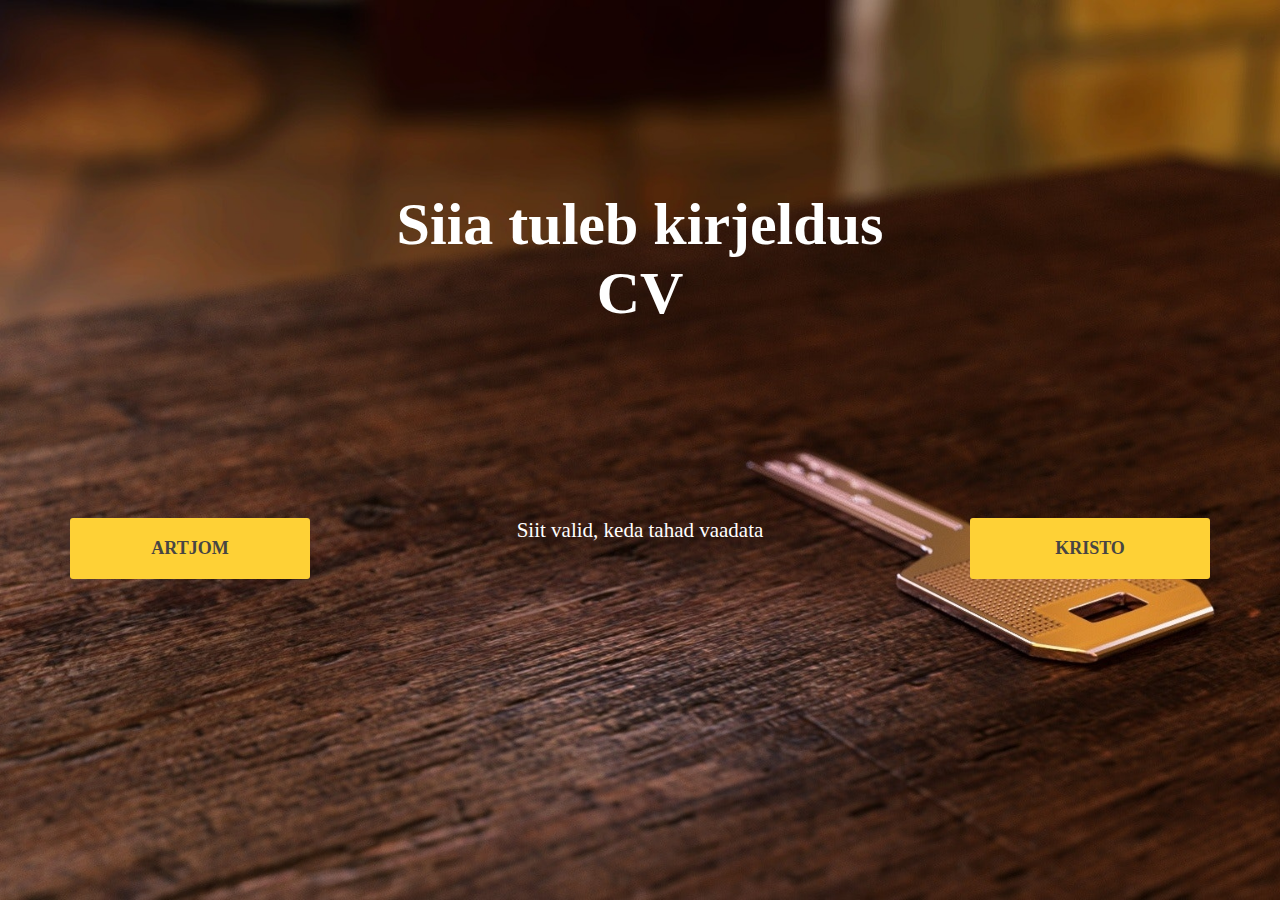
==== index.html @ 452f4153 "Näide" ====
<!DOCTYPE html>
<html>
<head>
  <link rel="stylesheet" href="style.css">
</head>
<body>
	<div class="MainBlock">
		<h1>Siia tuleb kirjeldus <br> CV</h1>
		<div class="NamesButton">
			<a class="ArtjomButton">Artjom</a>
			<a class="NimedeKirjeldus">Siit valid, keda tahad vaadata</a>
			<a class="KristoButton">Kristo</a>
		</div>
	</div>
</body>
</html>
---- style.css ----
body{
	padding: 0;
	margin: 0;
	
	background: url(images/background.jpg) no-repeat center top / cover;
	height: 100vh;
}	


.MainBlock{
	padding-top: 150px;
	text-align: center;
}

.MainBlock h1{
	font-size: 60px;
	color:white;
}

.NamesButton{
	padding-top: 150px;
}

.ArtjomButton{
	background: #fed136;
	color: #484543;
	border-radius: 3px;
	display: block;
	width: 240px;
	padding: 20px 0;
	margin: 0 auto;
	text-decoration: none;
	text-align: center;
	text-transform: uppercase;
	font-weight: bold;
	font-size: 18px;
	margin-left: 70px;
	float:left;
}

.KristoButton{
	background: #fed136;
	color: #484543;
	border-radius: 3px;
	display: block;
	width: 240px;
	padding: 20px 0;
	margin: 0 auto;
	text-decoration: none;
	text-align: center;
	text-transform: uppercase;
	font-weight: bold;
	font-size: 18px;
	margin-right: 70px;
	float:right;
}

.NimedeKirjeldus{
	float:center;
	color: white;
	font-size: 21px;
	font-family: "Times New Roman", Times, serif;
}

@media screen and (max-width: 630px) {
    .KristoButton {
        width: 100px;
    }
	.ArtjomButton {
        width: 100px;
    }
}
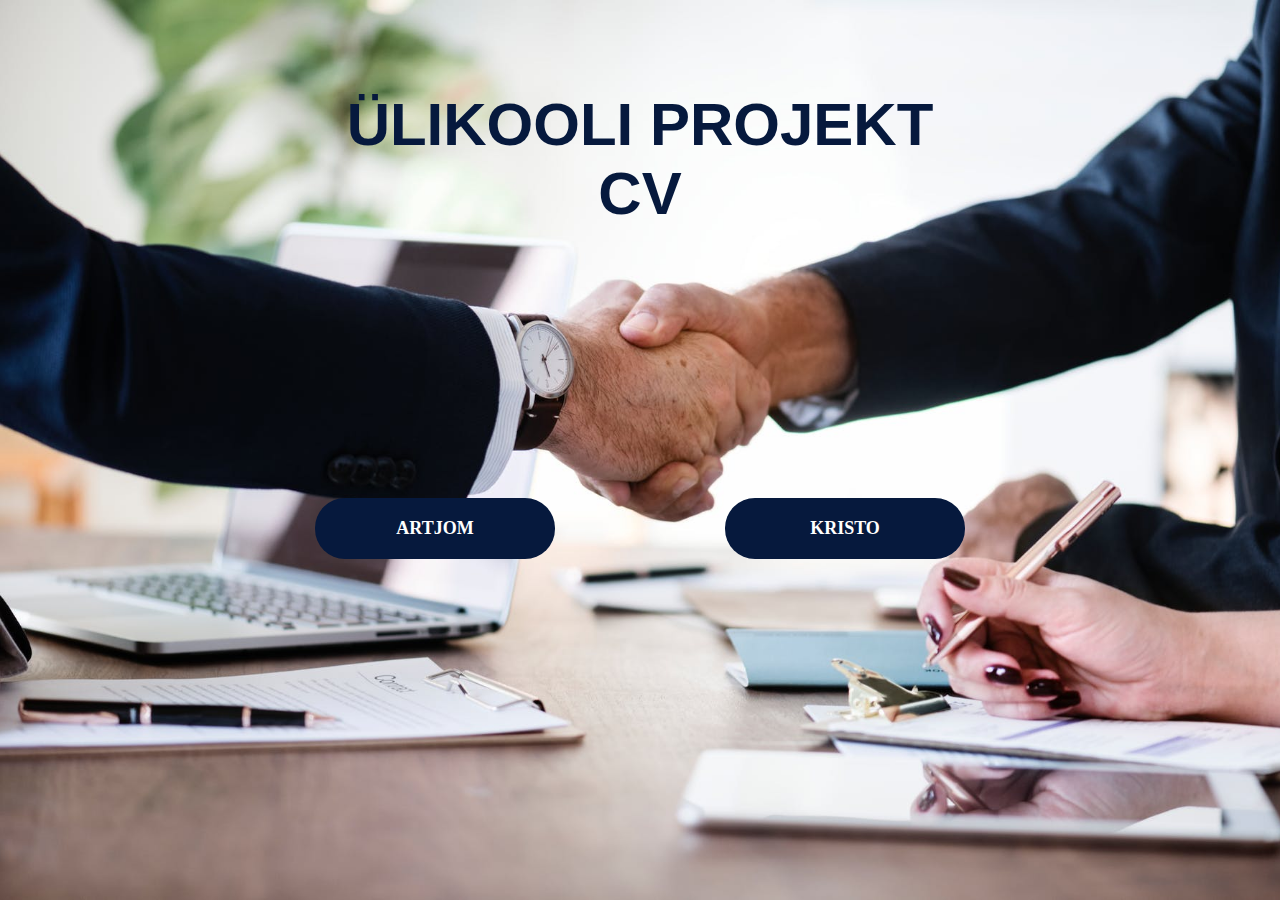
==== commit 7a4d23f5: "Lõpp maket" ====
--- a/index.html
+++ b/index.html
@@ -4,12 +4,13 @@
   <link rel="stylesheet" href="style.css">
 </head>
 <body>
-	<div class="MainBlock">
-		<h1>Siia tuleb kirjeldus <br> CV</h1>
-		<div class="NamesButton">
-			<a class="ArtjomButton">Artjom</a>
-			<a class="NimedeKirjeldus">Siit valid, keda tahad vaadata</a>
-			<a class="KristoButton">Kristo</a>
+	<div class="Container">
+		<div class="MainBlock">
+			<h1>Ülikooli projekt<br>CV</h1>
+			<div class="NamesButton">
+				<a class="ArtjomButton" href="file:///C:/Users/Artjom/Desktop/WebsiteSE/CV.html">Artjom</a>
+				<a class="KristoButton">Kristo</a>
+			</div>
 		</div>
 	</div>
 </body>
--- a/style.css
+++ b/style.css
@@ -2,29 +2,36 @@
 	padding: 0;
 	margin: 0;
 	
-	background: url(images/background.jpg) no-repeat center top / cover;
+	background: url(images/background1.jpeg) no-repeat center top / cover;
 	height: 100vh;
 }	
 
+.Container{
+	width: 990px;
+	margin: 0 auto;
+}
+
 
 .MainBlock{
-	padding-top: 150px;
+	padding-top: 50px;
 	text-align: center;
 }
 
 .MainBlock h1{
 	font-size: 60px;
-	color:white;
+	color: #06193d;
+	font-family:Helvetica, Arial, sans-serif;
+	text-transform: uppercase;
 }
 
 .NamesButton{
-	padding-top: 150px;
+	padding-top: 230px;
 }
 
 .ArtjomButton{
-	background: #fed136;
-	color: #484543;
-	border-radius: 3px;
+	background: #06193d;
+	color: white;
+	border-radius: 30px;
 	display: block;
 	width: 240px;
 	padding: 20px 0;
@@ -34,14 +41,14 @@
 	text-transform: uppercase;
 	font-weight: bold;
 	font-size: 18px;
-	margin-left: 70px;
+	margin-left: 170px;
 	float:left;
 }
 
 .KristoButton{
-	background: #fed136;
-	color: #484543;
-	border-radius: 3px;
+	background: #06193d;
+	color: white;
+	border-radius: 30px;
 	display: block;
 	width: 240px;
 	padding: 20px 0;
@@ -51,15 +58,8 @@
 	text-transform: uppercase;
 	font-weight: bold;
 	font-size: 18px;
-	margin-right: 70px;
+	margin-right: 170px;
 	float:right;
-}
-
-.NimedeKirjeldus{
-	float:center;
-	color: white;
-	font-size: 21px;
-	font-family: "Times New Roman", Times, serif;
 }
 
 @media screen and (max-width: 630px) {
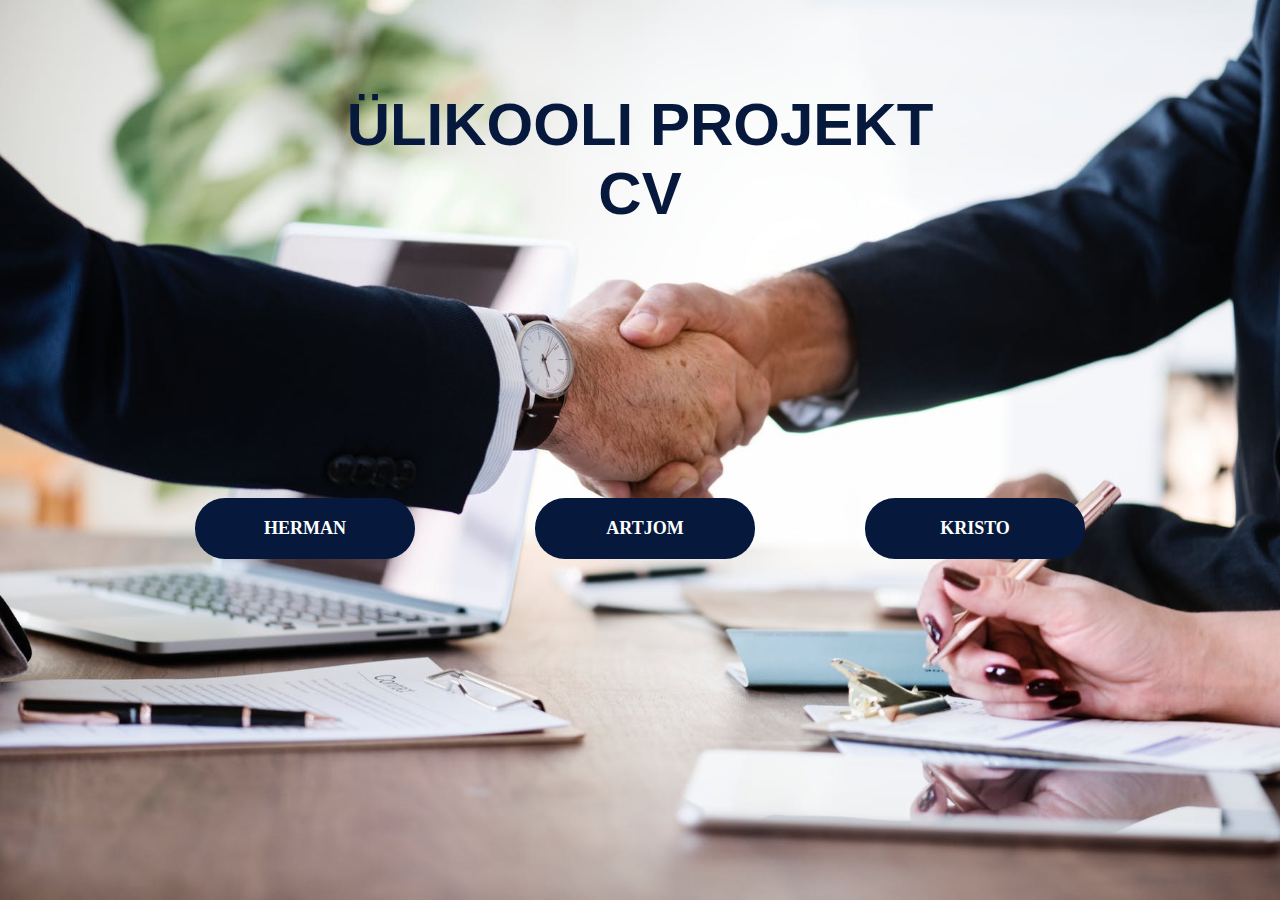
==== commit 050db91b: "Lisasin nupu Hermani jaoks ja CV-sse panin sotsiaal nupud" ====
--- a/index.html
+++ b/index.html
@@ -8,7 +8,8 @@
 		<div class="MainBlock">
 			<h1>Ülikooli projekt<br>CV</h1>
 			<div class="NamesButton">
-				<a class="ArtjomButton" href="file:///C:/Users/Artjom/Desktop/WebsiteSE/CV.html">Artjom</a>
+				<a class="HermanButton">Herman</a>
+				<a  class="ArtjomButton" href="file:///C:/Users/Artjom/Desktop/WebsiteSE/CV.html">Artjom</a>
 				<a class="KristoButton">Kristo</a>
 			</div>
 		</div>
--- a/style.css
+++ b/style.css
@@ -28,47 +28,60 @@
 	padding-top: 230px;
 }
 
+.HermanButton{
+	background: #06193d;
+	color: white;
+	border-radius: 30px;
+	float:left;
+	width: 220px;
+	font-size: 18px;
+	text-transform: uppercase;
+	text-align: center;
+	padding: 20px 0;
+	font-weight: bold;
+	margin-left: 50px;
+}
+
 .ArtjomButton{
 	background: #06193d;
 	color: white;
 	border-radius: 30px;
-	display: block;
-	width: 240px;
+	text-decoration: none;
+	float:left;
+	width: 220px;
+	font-size: 18px;
+	text-transform: uppercase;
+	text-align: center;
 	padding: 20px 0;
-	margin: 0 auto;
-	text-decoration: none;
-	text-align: center;
-	text-transform: uppercase;
 	font-weight: bold;
-	font-size: 18px;
-	margin-left: 170px;
-	float:left;
+	margin-left: 120px;
 }
 
 .KristoButton{
 	background: #06193d;
 	color: white;
 	border-radius: 30px;
-	display: block;
-	width: 240px;
+	float:right;
+	width: 220px;
+	font-size: 18px;
+	text-transform: uppercase;
+	text-align: center;
 	padding: 20px 0;
-	margin: 0 auto;
-	text-decoration: none;
-	text-align: center;
-	text-transform: uppercase;
 	font-weight: bold;
-	font-size: 18px;
-	margin-right: 170px;
-	float:right;
+	margin-right: 50px;
 }
 
-@media screen and (max-width: 630px) {
-    .KristoButton {
-        width: 100px;
-    }
-	.ArtjomButton {
-        width: 100px;
-    }
+.ArtjomButton:hover{
+	background: #092551;
+	color: white;
+	border-radius: 30px;
+	text-decoration: none;
+	float:left;
+	width: 220px;
+	font-size: 18px;
+	text-transform: uppercase;
+	text-align: center;
+	padding: 20px 0;
+	font-weight: bold;
+	margin-left: 120px;
 }
-
-
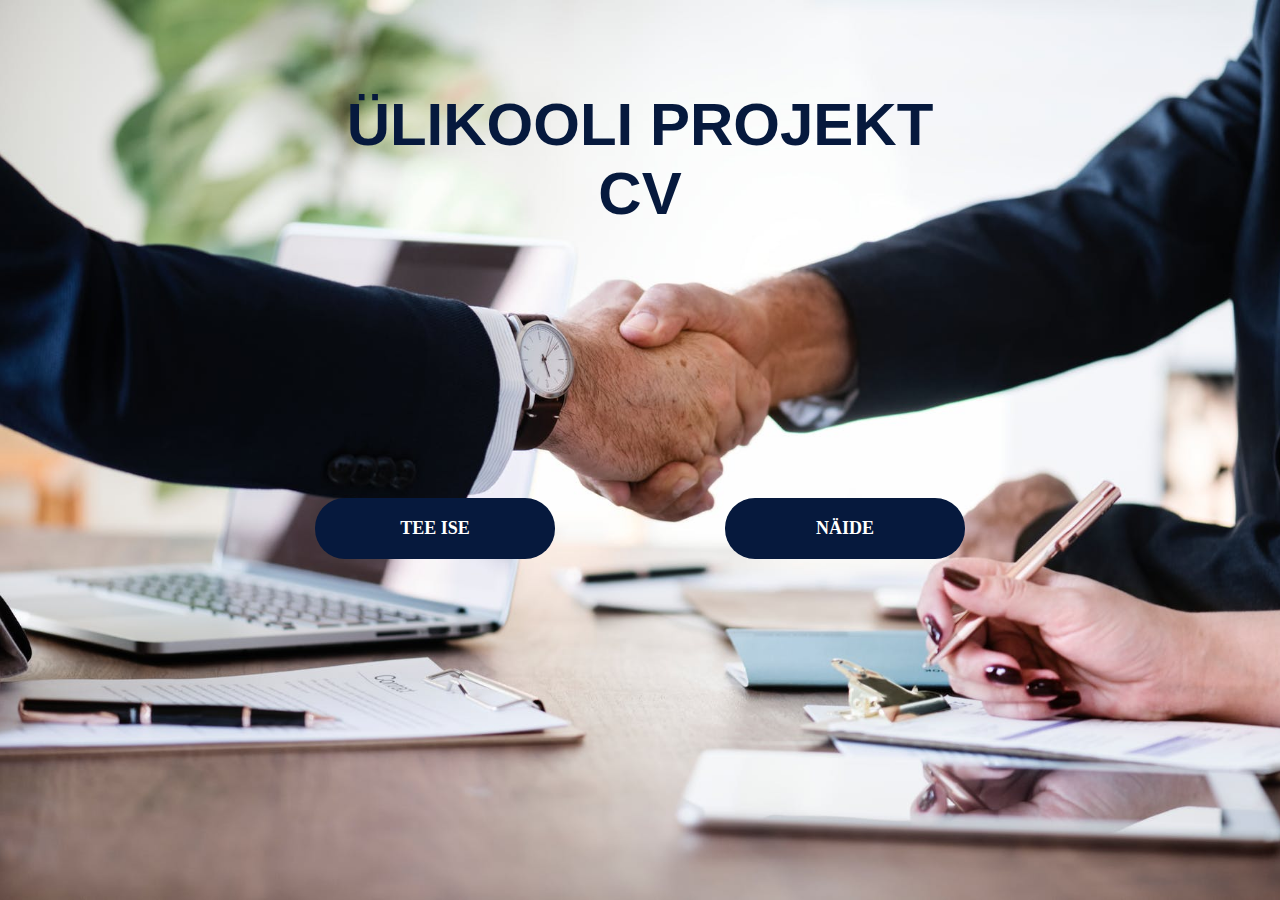
==== commit 0a48371e: "full update. Nüüd css on palju väiksem" ====
--- a/index.html
+++ b/index.html
@@ -1,16 +1,16 @@
 <!DOCTYPE html>
 <html>
 <head>
-  <link rel="stylesheet" href="style.css">
+	<meta charset="utf-8">
+	<link rel="stylesheet" href="style.css">
 </head>
 <body>
 	<div class="Container">
 		<div class="MainBlock">
 			<h1>Ülikooli projekt<br>CV</h1>
 			<div class="NamesButton">
-				<a class="HermanButton">Herman</a>
-				<a  class="ArtjomButton" href="file:///C:/Users/Artjom/Desktop/WebsiteSE/CV.html">Artjom</a>
-				<a class="KristoButton">Kristo</a>
+				<a class="createButton">Tee ise</a>
+				<a class="exampleButton" href="file:///C:/Users/Artjom/Desktop/WebsiteSE/CV.html">Näide</a>
 			</div>
 		</div>
 	</div>
--- a/style.css
+++ b/style.css
@@ -28,60 +28,55 @@
 	padding-top: 230px;
 }
 
-.HermanButton{
+.createButton{
 	background: #06193d;
 	color: white;
 	border-radius: 30px;
+	display: block;
+	width: 240px;
+	padding: 20px 0;
+	margin: 0 auto;
+	text-decoration: none;
+	text-align: center;
+	text-transform: uppercase;
+	font-weight: bold;
+	font-size: 18px;
+	margin-left: 170px;
 	float:left;
-	width: 220px;
-	font-size: 18px;
-	text-transform: uppercase;
-	text-align: center;
-	padding: 20px 0;
-	font-weight: bold;
-	margin-left: 50px;
 }
 
-.ArtjomButton{
+.exampleButton{
+	transition-duration: 0.7s;
 	background: #06193d;
 	color: white;
 	border-radius: 30px;
+	display: block;
+	width: 240px;
+	padding: 20px 0;
+	margin: 0 auto;
 	text-decoration: none;
-	float:left;
-	width: 220px;
+	text-align: center;
+	text-transform: uppercase;
+	font-weight: bold;
 	font-size: 18px;
-	text-transform: uppercase;
-	text-align: center;
-	padding: 20px 0;
-	font-weight: bold;
-	margin-left: 120px;
+	margin-right: 170px;
+	float:right;
 }
 
-.KristoButton{
-	background: #06193d;
+.exampleButton:hover{
+	transition-duration: 0.7s;
+	background: #082356;
 	color: white;
 	border-radius: 30px;
+	display: block;
+	width: 240px;
+	padding: 20px 0;
+	margin: 0 auto;
+	text-decoration: none;
+	text-align: center;
+	text-transform: uppercase;
+	font-weight: bold;
+	font-size: 18px;
+	margin-right: 170px;
 	float:right;
-	width: 220px;
-	font-size: 18px;
-	text-transform: uppercase;
-	text-align: center;
-	padding: 20px 0;
-	font-weight: bold;
-	margin-right: 50px;
-}
-
-.ArtjomButton:hover{
-	background: #092551;
-	color: white;
-	border-radius: 30px;
-	text-decoration: none;
-	float:left;
-	width: 220px;
-	font-size: 18px;
-	text-transform: uppercase;
-	text-align: center;
-	padding: 20px 0;
-	font-weight: bold;
-	margin-left: 120px;
-}
+}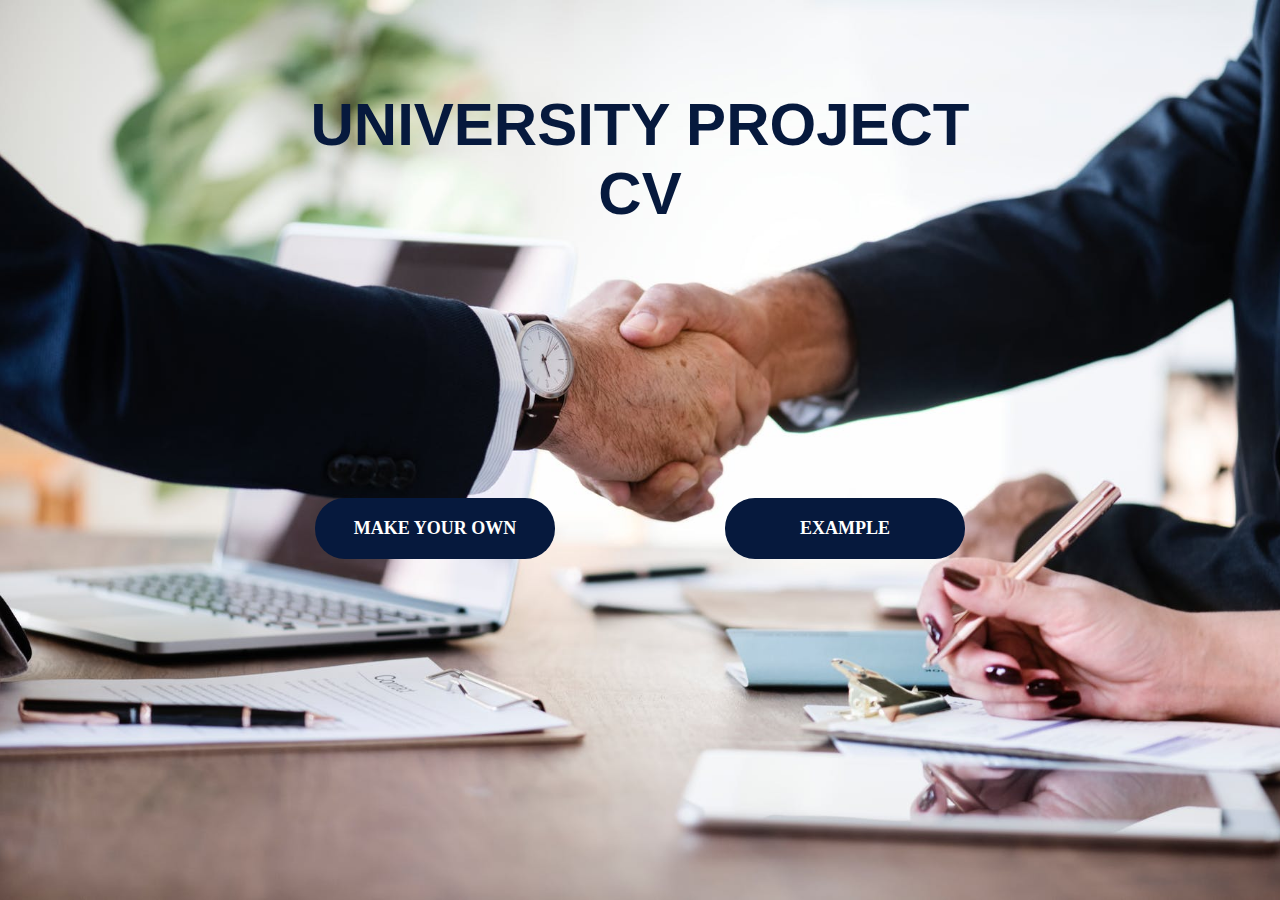
==== commit e79df674: "href" ====
--- a/index.html
+++ b/index.html
@@ -7,10 +7,10 @@
 <body>
 	<div class="Container">
 		<div class="MainBlock">
-			<h1>Ülikooli projekt<br>CV</h1>
+			<h1>University project<br>CV</h1>
 			<div class="NamesButton">
-				<a class="createButton">Tee ise</a>
-				<a class="exampleButton" href="file:///C:/Users/Artjom/Desktop/WebsiteSE/CV.html">Näide</a>
+				<a class="createButton" href="CVindex.html">Make your own</a>
+				<a class="exampleButton" href="CV.html">Example</a>
 			</div>
 		</div>
 	</div>
--- a/style.css
+++ b/style.css
@@ -29,7 +29,26 @@
 }
 
 .createButton{
+	transition-duration: 0.7s;
 	background: #06193d;
+	color: white;
+	border-radius: 30px;
+	display: block;
+	width: 240px;
+	padding: 20px 0;
+	margin: 0 auto;
+	text-decoration: none;
+	text-align: center;
+	text-transform: uppercase;
+	font-weight: bold;
+	font-size: 18px;
+	margin-left: 170px;
+	float:left;
+}
+
+.createButton:hover{
+	transition-duration: 0.7s;
+	background: #082356;
 	color: white;
 	border-radius: 30px;
 	display: block;
@@ -79,4 +98,211 @@
 	font-size: 18px;
 	margin-right: 170px;
 	float:right;
+}
+
+
+@media screen and (max-width: 990px) {
+    body{
+		padding: 0;
+		margin: 0;
+		background: url(images/background1.jpeg) no-repeat center top / cover;
+		height: 100vh;
+	}	
+	
+	.Container{
+		width: 720px;
+		margin: 0 auto;
+	}
+	
+	.MainBlock{
+		padding-top: 50px;
+		text-align: center;
+	}
+	
+	.MainBlock h1{
+		font-size: 50px;
+		color: #06193d;
+		font-family:Helvetica, Arial, sans-serif;
+		text-transform: uppercase;
+	}
+	
+	.NamesButton{
+		padding-top: 130px;
+	}
+
+	.createButton{
+		transition-duration: 0.7s;
+		background: #06193d;
+		color: white;
+		border-radius: 30px;
+		display: block;
+		width: 250px;
+		padding: 20px 0;
+		margin: 0 auto;
+		text-decoration: none;
+		text-align: center;
+		text-transform: uppercase;
+		font-weight: bold;
+		font-size: 18px;
+		margin-left:240px;
+		float:left;
+	}
+	
+	.createButton:hover{
+		transition-duration: 0.7s;
+		background: #082356;
+		color: white;
+		border-radius: 30px;
+		display: block;
+		width: 250px;
+		padding: 20px 0;
+		margin: 0 auto;
+		text-decoration: none;
+		text-align: center;
+		text-transform: uppercase;
+		font-weight: bold;
+		font-size: 18px;
+		margin-left:240px;
+		float:left;
+	}
+
+	.exampleButton{
+		transition-duration: 0.7s;
+		background: #06193d;
+		color: white;
+		border-radius: 30px;
+		display: block;
+		width: 250px;
+		padding: 20px 0;
+		margin: 0 auto;
+		text-decoration: none;
+		text-align: center;
+		text-transform: uppercase;
+		font-weight: bold;
+		font-size: 18px;
+		float:left;
+		margin-left: -250px;
+		margin-top: 110px;
+	}
+	
+	.exampleButton:hover{
+		transition-duration: 0.7s;
+		background: #082356;
+		color: white;
+		border-radius: 30px;
+		display: block;
+		width: 250px;
+		padding: 20px 0;
+		margin: 0 auto;
+		text-decoration: none;
+		text-align: center;
+		text-transform: uppercase;
+		font-weight: bold;
+		font-size: 18px;
+		float:left;
+		margin-left: -250px;
+		margin-top: 110px;
+	}
+}
+
+@media screen and (max-width: 720px) {
+    body{
+		padding: 0;
+		margin: 0;
+		background: url(images/background1.jpeg) no-repeat center top / cover;
+		height: 100vh;
+	}	
+	
+	.Container{
+		width: 420px;
+		margin: 0 auto;
+	}
+	
+	.MainBlock{
+		text-align: center;		
+	}
+	
+	.MainBlock h1{
+		font-size: 40px;
+		color: #06193d;
+		font-family:Helvetica, Arial, sans-serif;
+		text-transform: uppercase;
+	}
+	
+	.NamesButton{
+		padding-top: 180px;
+	}
+
+	.createButton{
+		transition-duration: 0.7s;
+		background: #06193d;
+		color: white;
+		border-radius: 30px;
+		display: block;
+		width: 220px;
+		padding: 20px 0;
+		margin: 0 auto;
+		text-decoration: none;
+		text-align: center;
+		text-transform: uppercase;
+		font-weight: bold;
+		font-size: 18px;
+		margin-left:120px;
+		float:left;
+	}
+	.createButton:hover{
+		transition-duration: 0.7s;
+		background: #082356;
+		color: white;
+		border-radius: 30px;
+		display: block;
+		width: 220px;
+		padding: 20px 0;
+		margin: 0 auto;
+		text-decoration: none;
+		text-align: center;
+		text-transform: uppercase;
+		font-weight: bold;
+		font-size: 18px;
+		margin-left:120px;
+		float:left;
+	}
+
+	.exampleButton{
+		transition-duration: 0.7s;
+		background: #06193d;
+		color: white;
+		border-radius: 30px;
+		display: block;
+		width: 220px;
+		padding: 20px 0;
+		margin: 0 auto;
+		text-decoration: none;
+		text-align: center;
+		text-transform: uppercase;
+		font-weight: bold;
+		font-size: 18px;
+		float:left;
+		margin-left: -217px;
+		margin-top: 110px;
+	}
+	
+	.exampleButton:hover{
+		transition-duration: 0.7s;
+		background: #082356;
+		color: white;
+		border-radius: 30px;
+		display: block;
+		width: 220px;
+		padding: 20px 0;
+		margin: 0 auto;
+		text-decoration: none;
+		text-align: center;
+		text-transform: uppercase;
+		font-weight: bold;
+		font-size: 18px;
+		float:left;
+		margin-left: -217px;
+		margin-top: 110px;
+	}
 }